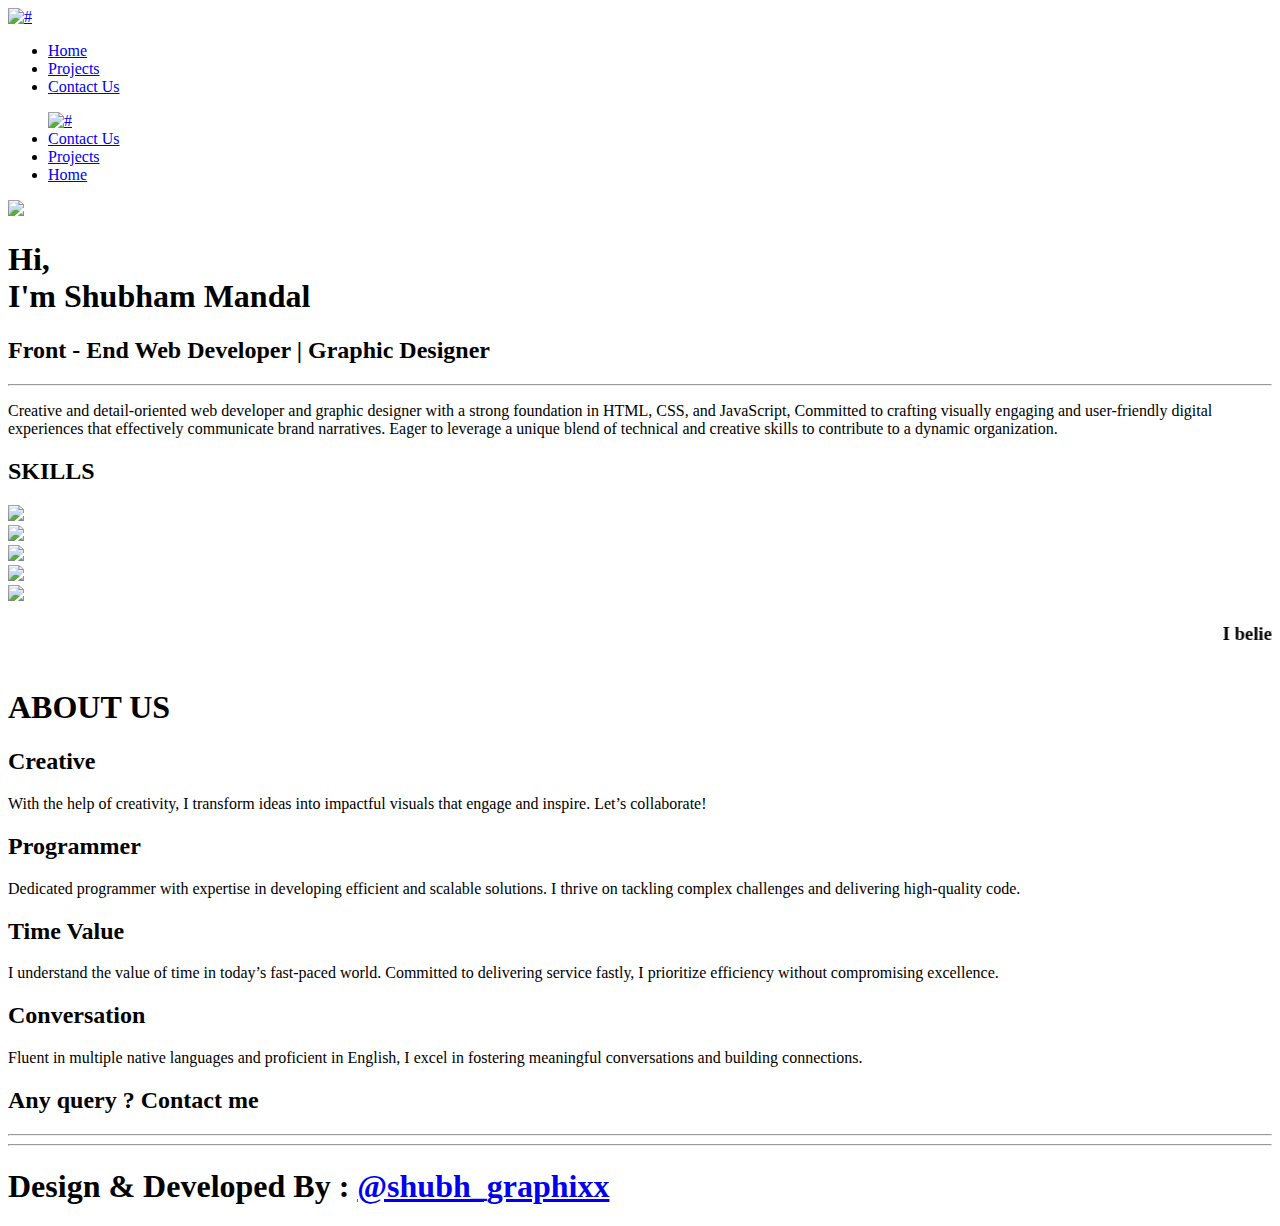
==== index.html @ a46257a7 "index.html uploaded" ====
<!DOCTYPE html>
<html lang="en">

<head>
  <meta charset="UTF-8">
  <meta name="viewport" content="width=device-width, initial-scale=1.0">
  <title>ShubhGraphiX/Portfolio</title>


  <script src="https://ajax.googleapis.com/ajax/libs/jquery/3.7.1/jquery.min.js"></script>
  <script src="js/jquery.slicknav.js"></script>
  <script src="js/script.js"></script>
  <script src="js/owl.carousel.min.js"></script>
  <script src="js/wow.min.js"></script>

  <link rel="stylesheet" href="css/slicknav.css">
  <link rel="stylesheet" href="css/style.css">
  <link rel="preconnect" href="https://fonts.googleapis.com">
  <link rel="preconnect" href="https://fonts.gstatic.com" crossorigin>
  <link href="https://fonts.googleapis.com/css2?family=Montserrat:ital,wght@0,100..900;1,100..900&display=swap"
    rel="stylesheet">
  <link rel="preconnect" href="https://fonts.googleapis.com">
  <link rel="preconnect" href="https://fonts.gstatic.com" crossorigin>
  <link
    href="https://fonts.googleapis.com/css2?family=Montserrat:ital,wght@0,100..900;1,100..900&family=Poppins:ital,wght@0,100;0,200;0,300;0,400;0,500;0,600;0,700;0,800;0,900;1,100;1,200;1,300;1,400;1,500;1,600;1,700;1,800;1,900&display=swap"
    rel="stylesheet">
  <link rel="preconnect" href="https://fonts.googleapis.com">
  <link rel="preconnect" href="https://fonts.gstatic.com" crossorigin>
  <link rel="stylesheet" href="css/owl.carousel.min.css">
  <link rel="stylesheet" href="css/owl.theme.default.min.css">
  <link rel="stylesheet" href="https://site-assets.fontawesome.com/releases/v6.6.0/css/all.css">

  <link rel="stylesheet" href="https://site-assets.fontawesome.com/releases/v6.6.0/css/sharp-duotone-solid.css">

  <link rel="stylesheet" href="https://site-assets.fontawesome.com/releases/v6.6.0/css/sharp-thin.css">

  <link rel="stylesheet" href="https://site-assets.fontawesome.com/releases/v6.6.0/css/sharp-solid.css">

  <link rel="stylesheet" href="https://site-assets.fontawesome.com/releases/v6.6.0/css/sharp-regular.css">

  <link rel="stylesheet" href="https://site-assets.fontawesome.com/releases/v6.6.0/css/sharp-light.css">
  <link
    rel="stylesheet"
    href="https://cdnjs.cloudflare.com/ajax/libs/animate.css/4.1.1/animate.min.css"
  />

<link rel="icon" href="images/sg_logo.png">
</head>

<body>

  <a href="#"><img src="images/ShubhGraphix Logo.svg" alt="#" id="brand_logo"></a>
  <ul id="menu">
    <li><a href="index.html" target="blank">Home</a></li>
    <li><a href="projectsheet.html" target="blank">Projects</a></li>
    <li><a href="#ftr" target="blank">Contact Us</a></li>
  </ul>
  <div id="menu_div">
    <ul id="pc_menu">
      <a href="#"><img src="images/ShubhGraphix Logo.svg" alt="#" id="b_logo"></a>

      <li><a href="#ftr" target="blank">Contact Us</a></li>
      <li><a href="projectsheet.html" target="blank">Projects</a></li>
      <li><a href="index.html" target="blank">Home</a></li>
    </ul>
  </div>

  <section>
<img src="images/portfolio.png" id="header_img" class="wow animate__animated animate__bounceInRight"><div id="stroke"></div></img>
    <div class="portfolio-top wow animate__animated animate__fadeInLeftBig">
    <h1 id="intro">Hi, <br>
      I'm <span id="name_text"> Shubham Mandal</span>

      <h2 id="semi_text">Front - End Web Developer | Graphic Designer </h2>
      <hr id="name_line">
    </h1>
    <div id="summary_div">
      <p id="summary">

        Creative and detail-oriented web developer and graphic designer with a strong foundation in HTML, CSS, and
        JavaScript, Committed to crafting visually engaging and user-friendly digital experiences that effectively
        communicate brand narratives. Eager to leverage a unique blend of technical and creative skills to contribute to
        a dynamic organization.</p>
    </div>
    </div>


    <h2 id="skills_text" class="wow animate__animated animate__bounceIn">SKILLS</h2>

    <!-- Corousel -->

    <div class="owl-carousel carousel">
      <div>
        <image src="images/web_d.jpg" id="corousel"></image>
      </div>
      <div>
        <image src="images/graphic_c.jpg" id="corousel"></image>
      </div>
      <div>
        <image src="images/ui_ux.jpg" id="corousel"></image>
      </div>
      <div>
        <image src="images/it.jpg" id="corousel"></image>
      </div>
      <div>
        <image src="images/video_e.jpg" id="corousel"></image>
      </div>

    </div>
    <div id="scrolling_div">
      <marquee behavior="scroll" direction="left">
        <h3 id="marq_text">I believe that in this era u have to <span id="marq_skill">Skill-up</span> <i
            class="fas fa-star-of-life star-icon"></i>Today skills matter more than <span id="marq_skill_2">
            Degree</span> <i class="fas fa-star-of-life star-icon"></i></h3>
      </marquee>

    </div>

    <!-- About -->
    <h1 id="about_text">ABOUT US</h1>
    <div id="about_container">

      <div class="about_column">
        <div class="about_c wow animate__animated animate__lightSpeedInLeft">
          <div>
            <i class="fa-duotone fa-solid fa-paintbrush-pencil creative-icon"></i>
          </div>
          <h2>Creative</h2>
          <p>With the help of creativity, I transform ideas into impactful visuals that engage and inspire. Let’s
            collaborate!</p>

        </div>
      </div>


      <div class="about_column">
        <div class="about_c wow animate__animated animate__lightSpeedInLeft">
          <div><i class="fa-solid fa-gear-code creative-icon"></i></div>
          <h2>Programmer</h2>
          <p>Dedicated programmer with expertise in developing efficient and scalable solutions. I thrive on tackling
            complex challenges and delivering high-quality code. </p>
        </div>
      </div>



      <div class="about_column">
        <div class="about_c wow animate__animated animate__lightSpeedInRight">
          <div><i class="fa-sharp-duotone fa-solid fa-timer creative-icon"></i></div>
          <h2>Time Value</h2>
          <p>I understand the value of time in today’s fast-paced world. Committed to delivering service fastly, I
            prioritize efficiency without compromising excellence.</p>

        </div>
      </div>



      <div class="about_column">
        <div class="about_c wow animate__animated animate__lightSpeedInRight">
          <div><i class="fa-solid fa-users creative-icon"></i></div>
          <h2>Conversation</h2>
          <p>Fluent in multiple native languages and proficient in English, I excel in fostering meaningful
            conversations and building connections.</p>
        </div>
      </div>


    </div>


  </section>
  <footer id="ftr">
    <h2 id="query">Any query ? Contact me </h2>
      <hr id="footer_line">
      <div class="social_links">
<a href="http://www.instagram.com/shubham.m77/" target="blank"><i class="fa-brands fa-instagram social_icon"></i></a>
<a href="http://www.instagram.com/shubh_graphixx/" target="blank"><i class="fa-brands fa-instagram social_icon"></i></a>
<a href="https://www.linkedin.com/in/shubham-mandal-ba946b314/" target="blank"><i class="fa-brands fa-linkedin social_icon"></i></a>
<a href="mailto:@shubham.m9022@gmail.com" target="blank"><i class="fa-regular fa-envelope social_icon"></i></a>
<a href="https://wa.me/+918595436518" target="blank"><i class="fa-brands fa-whatsapp social_icon"></i></a>

      </div>
    <hr id="footer_line_2">
<h1 id="dev_name">Design & Developed By : <a href="http://www.instagram.com/shubh_graphixx/">@shubh_graphixx</a></h1>
  </footer>


</body>

</html>
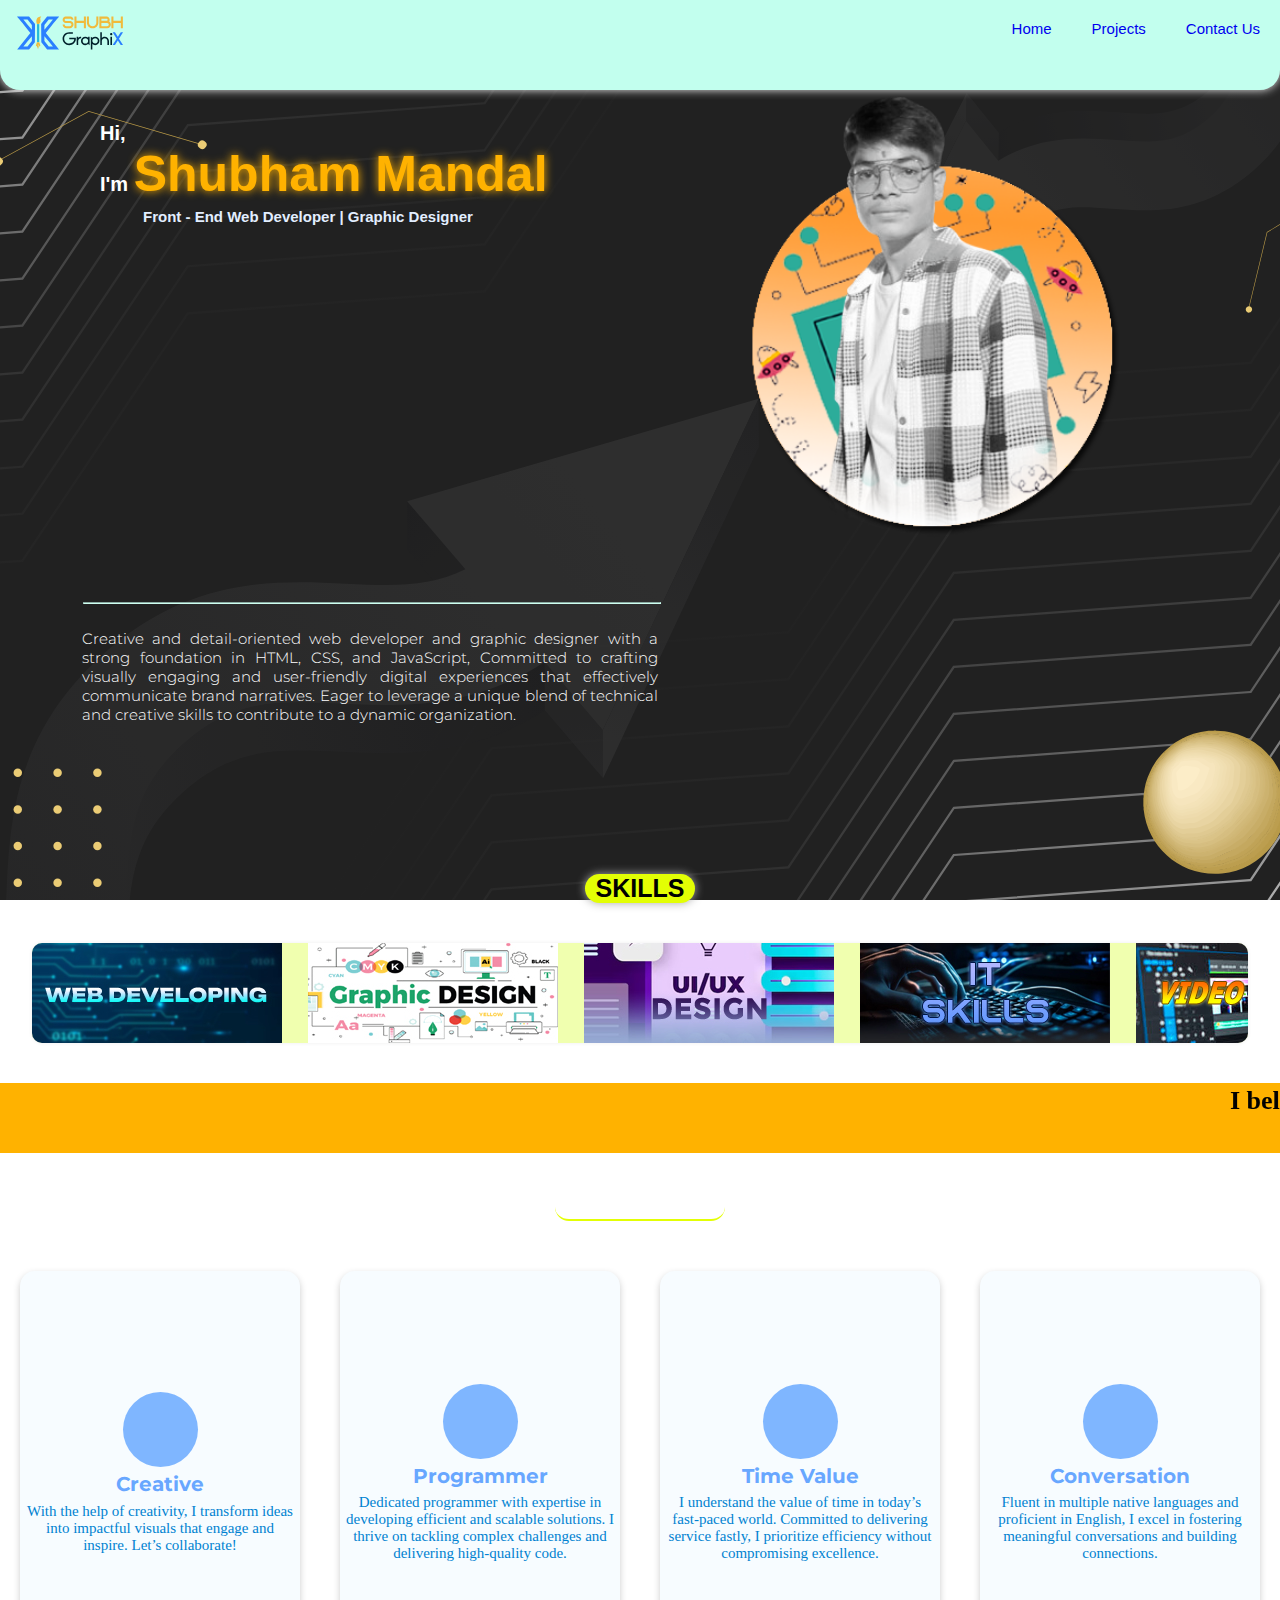
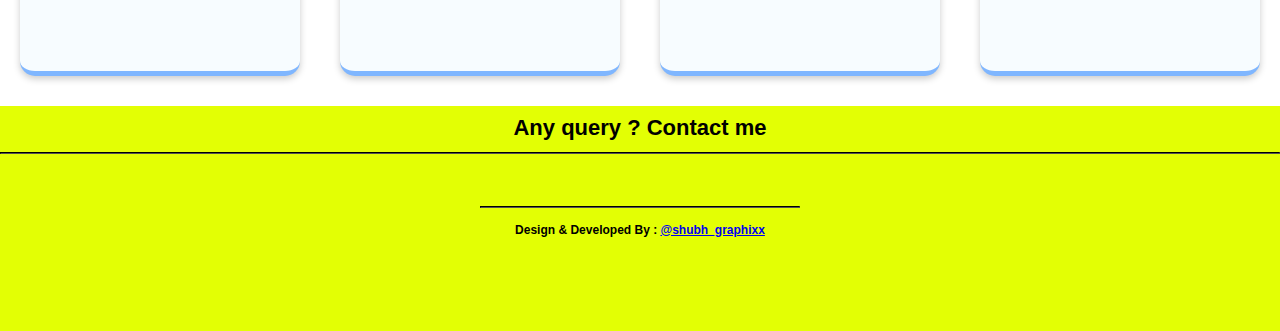
==== commit a82aaf62: "Add files via upload" ====
--- a/index.html
+++ b/index.html
@@ -134,7 +134,7 @@
 
 
       <div class="about_column">
-        <div class="about_c wow animate__animated animate__lightSpeedInLeft">
+        <div class="about_c wow animate__animated animate__bounceInLeft">
           <div><i class="fa-solid fa-gear-code creative-icon"></i></div>
           <h2>Programmer</h2>
           <p>Dedicated programmer with expertise in developing efficient and scalable solutions. I thrive on tackling
@@ -145,7 +145,7 @@
 
 
       <div class="about_column">
-        <div class="about_c wow animate__animated animate__lightSpeedInRight">
+        <div class="about_c wow animate__animated animate__bounceInRight">
           <div><i class="fa-sharp-duotone fa-solid fa-timer creative-icon"></i></div>
           <h2>Time Value</h2>
           <p>I understand the value of time in today’s fast-paced world. Committed to delivering service fastly, I
@@ -157,7 +157,7 @@
 
 
       <div class="about_column">
-        <div class="about_c wow animate__animated animate__lightSpeedInRight">
+        <div class="about_c wow animate__animated animate__bounceInRight">
           <div><i class="fa-solid fa-users creative-icon"></i></div>
           <h2>Conversation</h2>
           <p>Fluent in multiple native languages and proficient in English, I excel in fostering meaningful
--- a/css/style.css
+++ b/css/style.css
@@ -0,0 +1,93 @@
+@charset "UTF-8";
+body{overflow-x: hidden;margin:0;padding:0;background-image:url("../images/black-abstract-bg.svg");background-repeat:no-repeat;background-attachment: fixed;background-position: center; background-size: cover;}
+
+#brand_logo{margin-top:-62.5px;width:80px;}
+#menu{display:none;}
+
+#intro{font-family:"unbounded ultralight", sans-serif;font-size:20px;color:white;margin:100px;}
+#name_text{font-family:"unbounded semibold", sans-serif;font-size:50px;color:#ffb200;text-shadow:0 0 10px #ffb200;}
+#semi_text{font-family:"unbounded extralight", sans-serif;font-size:15px;color:#e2eeff;margin-left: 143px;margin-top:-95px;}
+#name_line{width:45%;size:2px;margin-top:30px;margin-left:83px;border-color:#cefff1;}
+#summary_div{width:45%;size:2px;margin-top:20px;margin-left:82px;}
+#summary{font-family:montserrat;font-weight:300;font-size:15px;text-align:justify;color:white;margin-top:25px;}
+#header_img{float:right;margin-top:-70px;margin-right:70px;width:550px;}
+#header_img:hover{cursor: pointer;filter: drop-shadow(2px 5px 10px #ffc420);background:transparent;transition: 0.5s linear;scale: 1.10;}
+#corousel{width:250px;cursor: pointer;margin: 0 auto;}
+#skills_text{font-family:"unbounded light",sans-serif;font-size:25px;color:black;text-align:center;background:#e3ff04;border-radius:15px;width:110px;box-shadow:0 0 10px #aaa;}
+.carousel{box-sizing:border-box;border-radius:10px;padding:0; }
+#about_text{font-family:"unbounded light",sans-serif;font-size:22px;color:white;text-align:center;border-radius:15px;width:170px;margin:40px auto;border-bottom:2px solid #e3ff04;}
+#scrolling_div{width:100%;height:70px;background:#ffb200;margin-top:40px;}
+#marq_text{font-size:26px;font-family:unbounded;margin:3px;padding:0;float:left;text-align:center;}
+#marq_skill{background-color:black;color:white;border-radius:5px;}
+#about_container{width:100%;display: flex;margin-bottom: 	20px;}
+.about_column{width:25%;float: left;box-sizing: 	border-box	;padding-left: 	20px;padding-right: 20px;box-sizing:border-box	;}
+.about_c{height:40vh;border-bottom:solid 5px #7fb6ff;padding-top:20px;padding-bottom:20px; 	width:100%;background:#f7fcff;margin:10px auto;border-radius:15px;box-shadow:0 3px 7px #ccc;display:flex;justify-content:center;align-items: center;flex-direction: column	;}
+.about_c:hover{cursor:zoom-in;transition: 0.45s linear;scale: 1.20;}
+.about_c div{width:75px;height:75px;border-radius:50%;margin: 10px auto;background:#7fb6ff;display:flex;justify-content:center;align-items: center;}
+.creative-icon{color:white;font-size:40px;}
+.about_c h2{font-family:montserrat;font-size:20px;color:#68a7ff;text-align:center;margin-top:-5px;font-weight:200px;}
+.about_c p{font-family:poppins light;font-size:15px;color:#0082d1;padding:5px;margin:0px;margin-top:-15px;text-align: center;}
+#header_img::after{animation: rotate 2s infinite linear;content: '';position:absolute;background: conic-gradient(from 0deg,transparent,#e3ff04, hsl(39, 100%, 51%));}
+@keyframes rotate
+{100%{transform: rotate(360deg);}}
+
+#marq_skill_2{background-color:black;color:red;border-radius:5px;}
+.star-icon{padding:20px;}
+footer{width:100%;height:25vh;background:#e3ff04;box-sizing:border-box;}
+#dev_name{font-family:"unbounded light" ,sans-serif;font-size:12px;text-align: center;margin-top:15px;}
+#query{font-family:"unbounded" ,sans-serif;font-size:22px;text-align: center;margin:12px auto;padding: 9px;}
+#footer_line{box-sizing:border-box;border-color:black;margin-top:-10px;}
+.social_links{width:100%;display: flex;align-items: center;justify-content:center;}
+.social_icon{font-size:30px;color:black;margin:7px;}
+.social_links a{text-decoration: none;color:none;}
+#footer_line_2{box-sizing:border-box;border-color:black;margin-top:10px;width:25%;}
+
+
+/* Mobile Responsive*/
+@media (max-width:992px)
+{#pc_menu{display: none;}
+.slicknav_menu{display: block;}
+#header_img{width:150px;margin-right:15px;margin-top: -40px;}
+#intro{font-size:12px;margin:30px;}
+#name_text{font-size:20px;}
+#semi_text{font-size:8px;margin-left:30px;margin-top: -20px;}
+#summary{font-size:7px;}
+#name_line{margin-left:25px;width:80%;}
+#summary_div{margin-left:26px;width:80%;}
+#skills_text{margin-top:80px;font-size:13px;width:70px;margin:20px auto;}
+
+#scrolling_div{height:40px;}
+#marq_text{font-size:13px;margin:-5px;}
+#about_text{font-size:12px;width:90px;}
+#about_container{flex-direction: column;margin-top:-10px;}
+.about_column{width:100%;}
+.about_c{padding-top: 10px;padding-bottom: 10px}
+.about_c div{width:40px;height:40px;}
+.creative-icon{font-size:22px;}
+.about_c h2{font-size:15px;}
+.about_c p{font-size: 10px;}
+#query{font-size:18px;}
+.social_icon{font-size:20px;}
+#footer_line_2{margin-top: 5px;width: 100%}
+#dev_name{font-size: 10px;}
+footer{height:25vh;}
+}
+
+/*PC Responsive*/
+@media (min-width:992px)
+{#pc_menu{font-size:15px;width:100%;background:rgb(194, 255, 238);box-shadow:0 0 10px #eee;list-style:none;position: absolute;top:0;left:0;margin:0;padding:0;border-radius:0 0 20px 20px;display:block;height:10vh;box-sizing:border-box;}
+.slicknav_menu{display: none;}
+#pc_menu li{display: inline-block;padding: 	20px;float:right;font-family:"unbounded",sans-serif;}
+#pc_menu li a{text-decoration: none;}
+#b_logo{width:130px;position: relative;top:-32px;left:5px;}
+#pc_menu li a:hover{color:#ffb200;}
+#skills_text{margin:0 auto;margin-top:150px;}
+
+}
+/*@keyframes stroking
+{0%{border-block-end-width: 0%;border: solid 2px #ccc;border-radius: 100%;}
+25%{border-block-end-width: 25%;border: solid 2px #ccc;border-radius: 100%;}
+50%{border-block-end-width: 50%;border: solid 2px #ccc;border-radius: 100%;}
+75%{border-block-end-width: 75%;border: solid 2px #ccc;border-radius: 100%;}
+100%{border-block-end-width: 100%;border: solid 2px #ccc;border-radius: 100%;}
+}*/
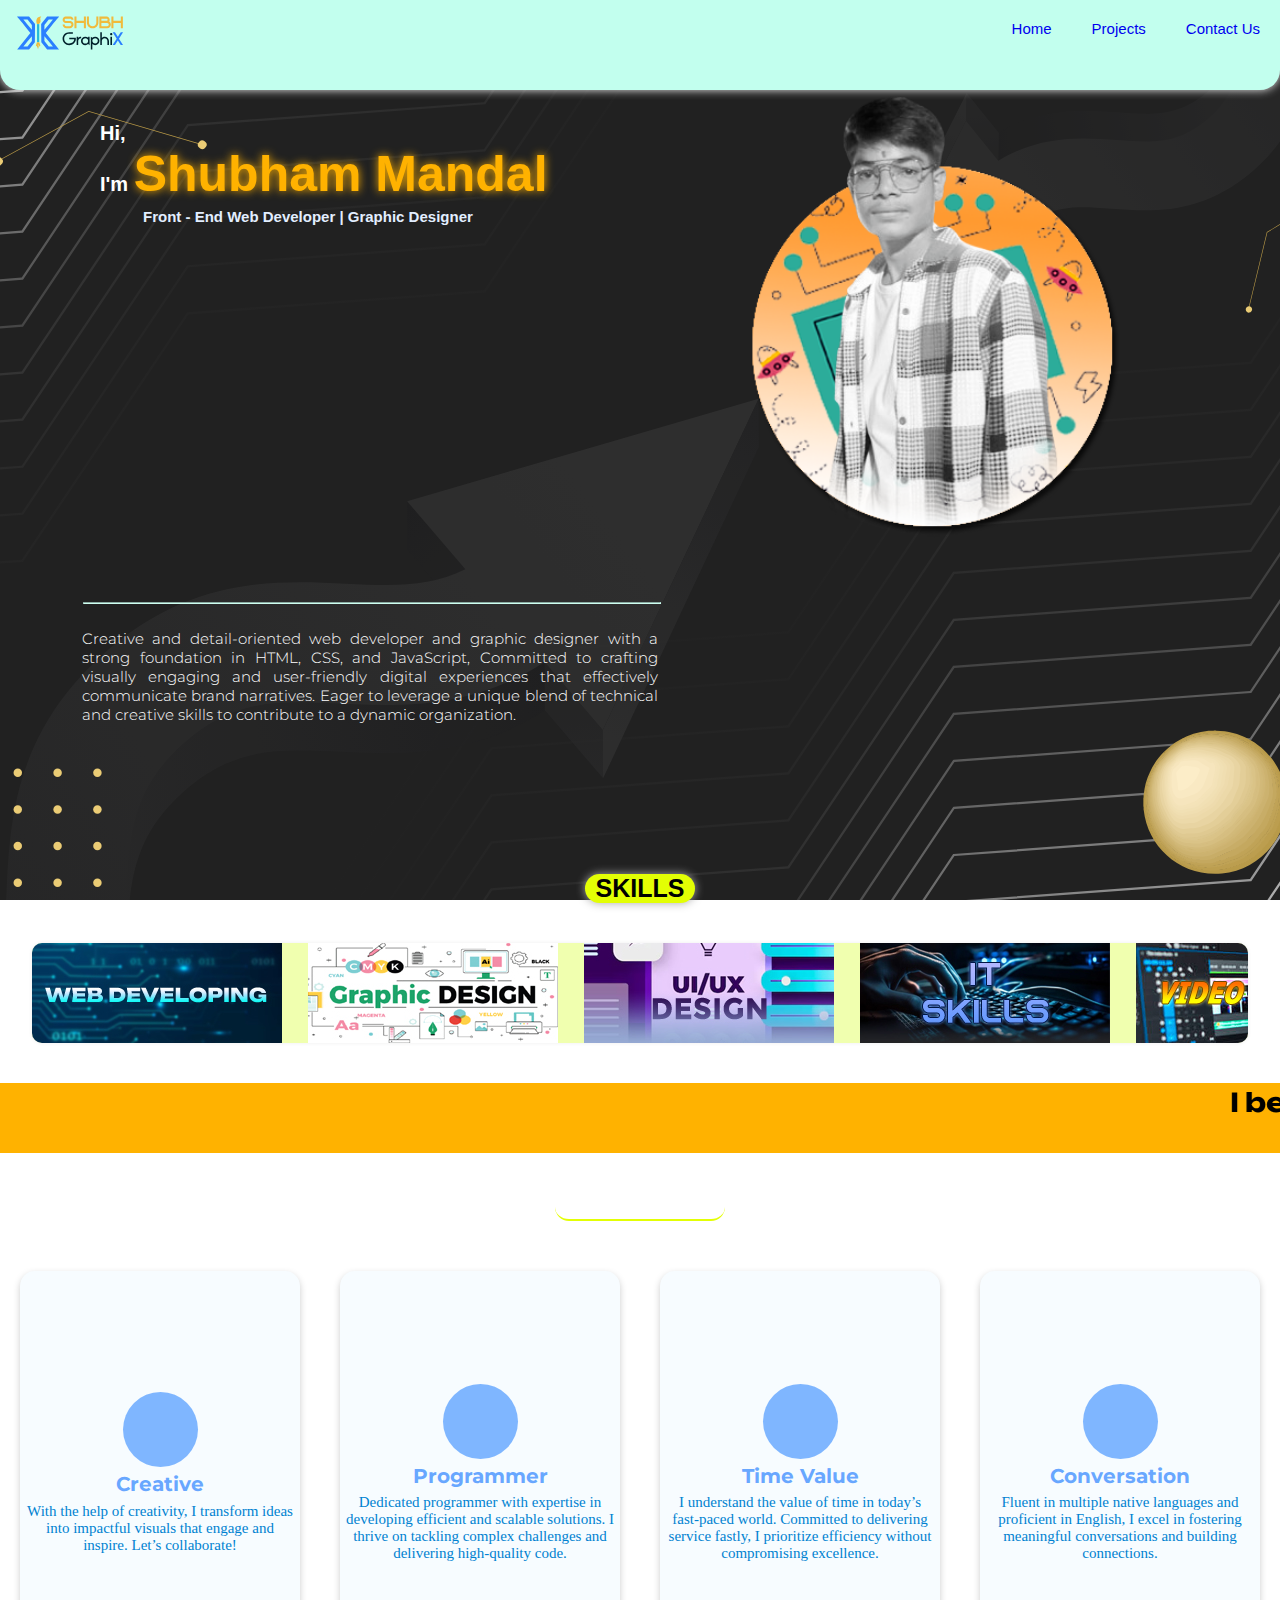
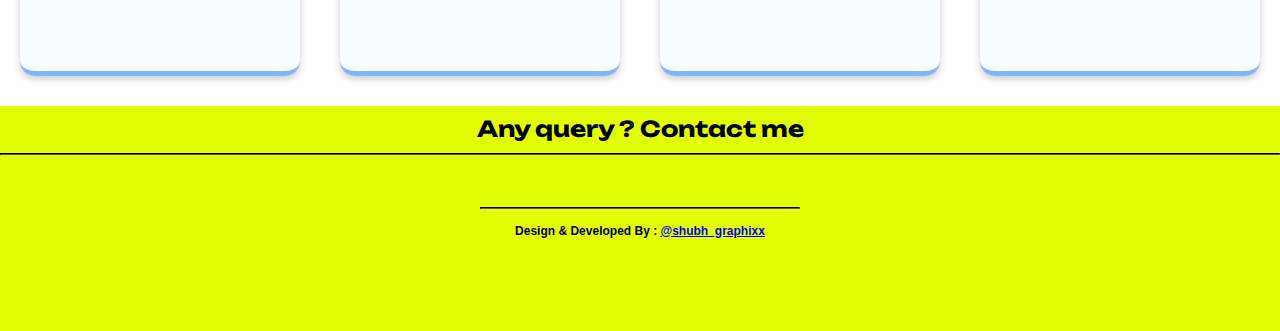
==== commit 2b87907c: "edited index file" ====
--- a/index.html
+++ b/index.html
@@ -6,7 +6,9 @@
   <meta name="viewport" content="width=device-width, initial-scale=1.0">
   <title>ShubhGraphiX/Portfolio</title>
 
-
+  <link rel="preconnect" href="https://fonts.googleapis.com">
+  <link rel="preconnect" href="https://fonts.gstatic.com" crossorigin>
+  <link href="https://fonts.googleapis.com/css2?family=Unbounded:wght@200..900&display=swap" rel="stylesheet">
   <script src="https://ajax.googleapis.com/ajax/libs/jquery/3.7.1/jquery.min.js"></script>
   <script src="js/jquery.slicknav.js"></script>
   <script src="js/script.js"></script>
--- a/css/style.css
+++ b/css/style.css
@@ -8,6 +8,8 @@
 #name_text{font-family:"unbounded semibold", sans-serif;font-size:50px;color:#ffb200;text-shadow:0 0 10px #ffb200;}
 #semi_text{font-family:"unbounded extralight", sans-serif;font-size:15px;color:#e2eeff;margin-left: 143px;margin-top:-95px;}
 #name_line{width:45%;size:2px;margin-top:30px;margin-left:83px;border-color:#cefff1;}
+@font-face{font-family:Unbounded;
+    src: url(unbounded.woff2);}
 #summary_div{width:45%;size:2px;margin-top:20px;margin-left:82px;}
 #summary{font-family:montserrat;font-weight:300;font-size:15px;text-align:justify;color:white;margin-top:25px;}
 #header_img{float:right;margin-top:-70px;margin-right:70px;width:550px;}
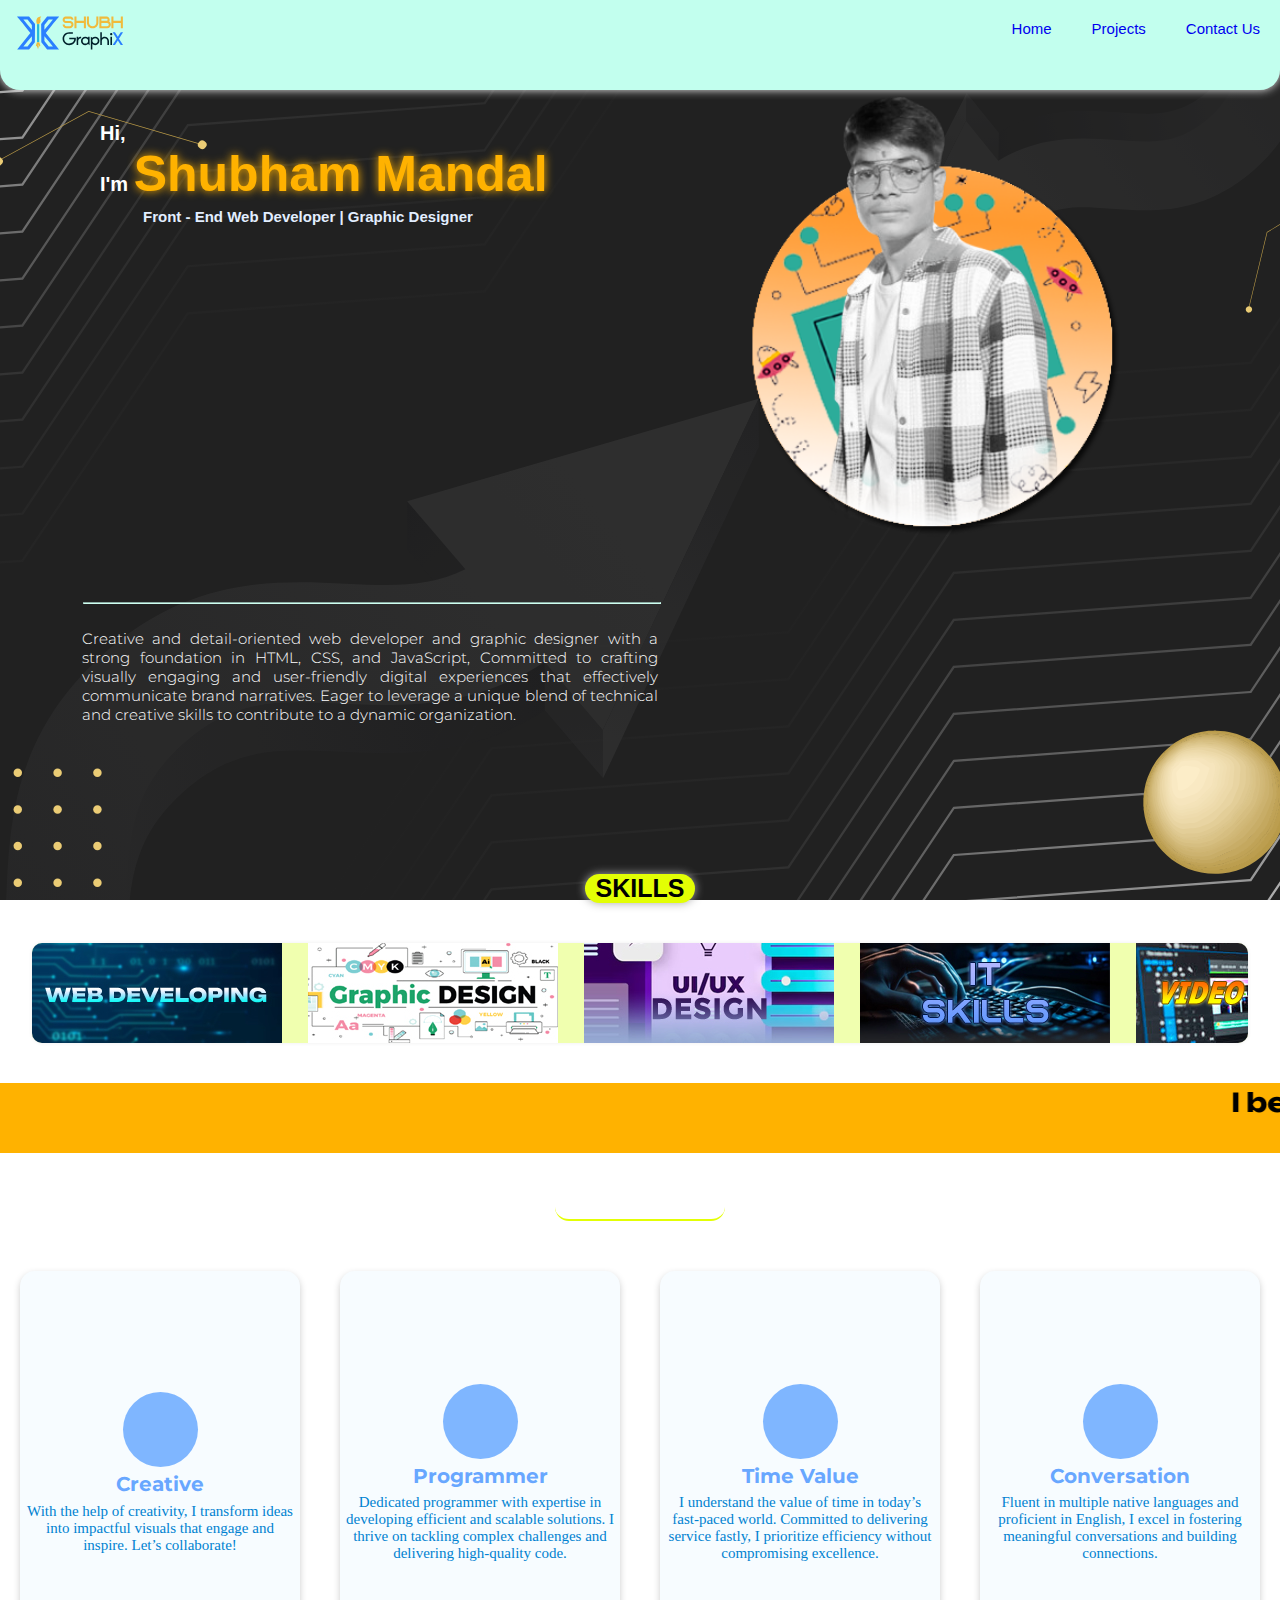
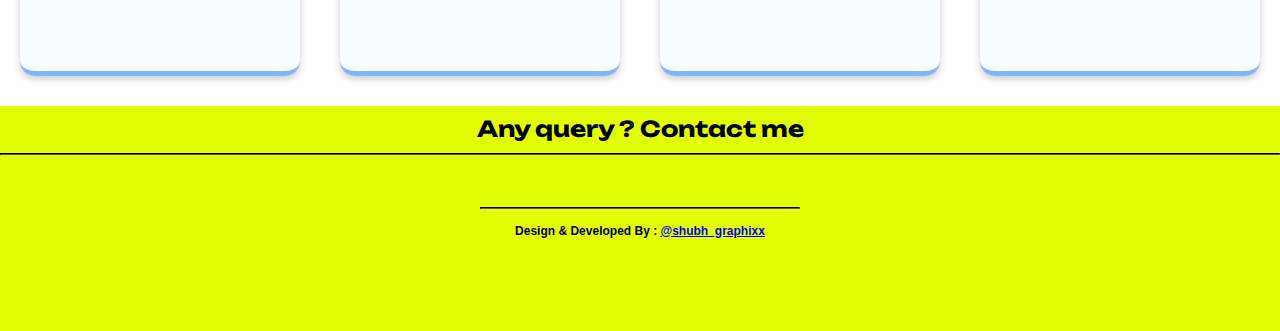
==== commit f8692239: "edited file" ====
--- a/index.html
+++ b/index.html
@@ -5,7 +5,9 @@
   <meta charset="UTF-8">
   <meta name="viewport" content="width=device-width, initial-scale=1.0">
   <title>ShubhGraphiX/Portfolio</title>
-
+  <link rel="preconnect" href="https://fonts.googleapis.com">
+  <link rel="preconnect" href="https://fonts.gstatic.com" crossorigin>
+  <link href="https://fonts.googleapis.com/css2?family=Kanit:ital,wght@0,100;0,200;0,300;0,400;0,500;0,600;0,700;0,800;0,900;1,100;1,200;1,300;1,400;1,500;1,600;1,700;1,800;1,900&display=swap" rel="stylesheet">
   <link rel="preconnect" href="https://fonts.googleapis.com">
   <link rel="preconnect" href="https://fonts.gstatic.com" crossorigin>
   <link href="https://fonts.googleapis.com/css2?family=Unbounded:wght@200..900&display=swap" rel="stylesheet">
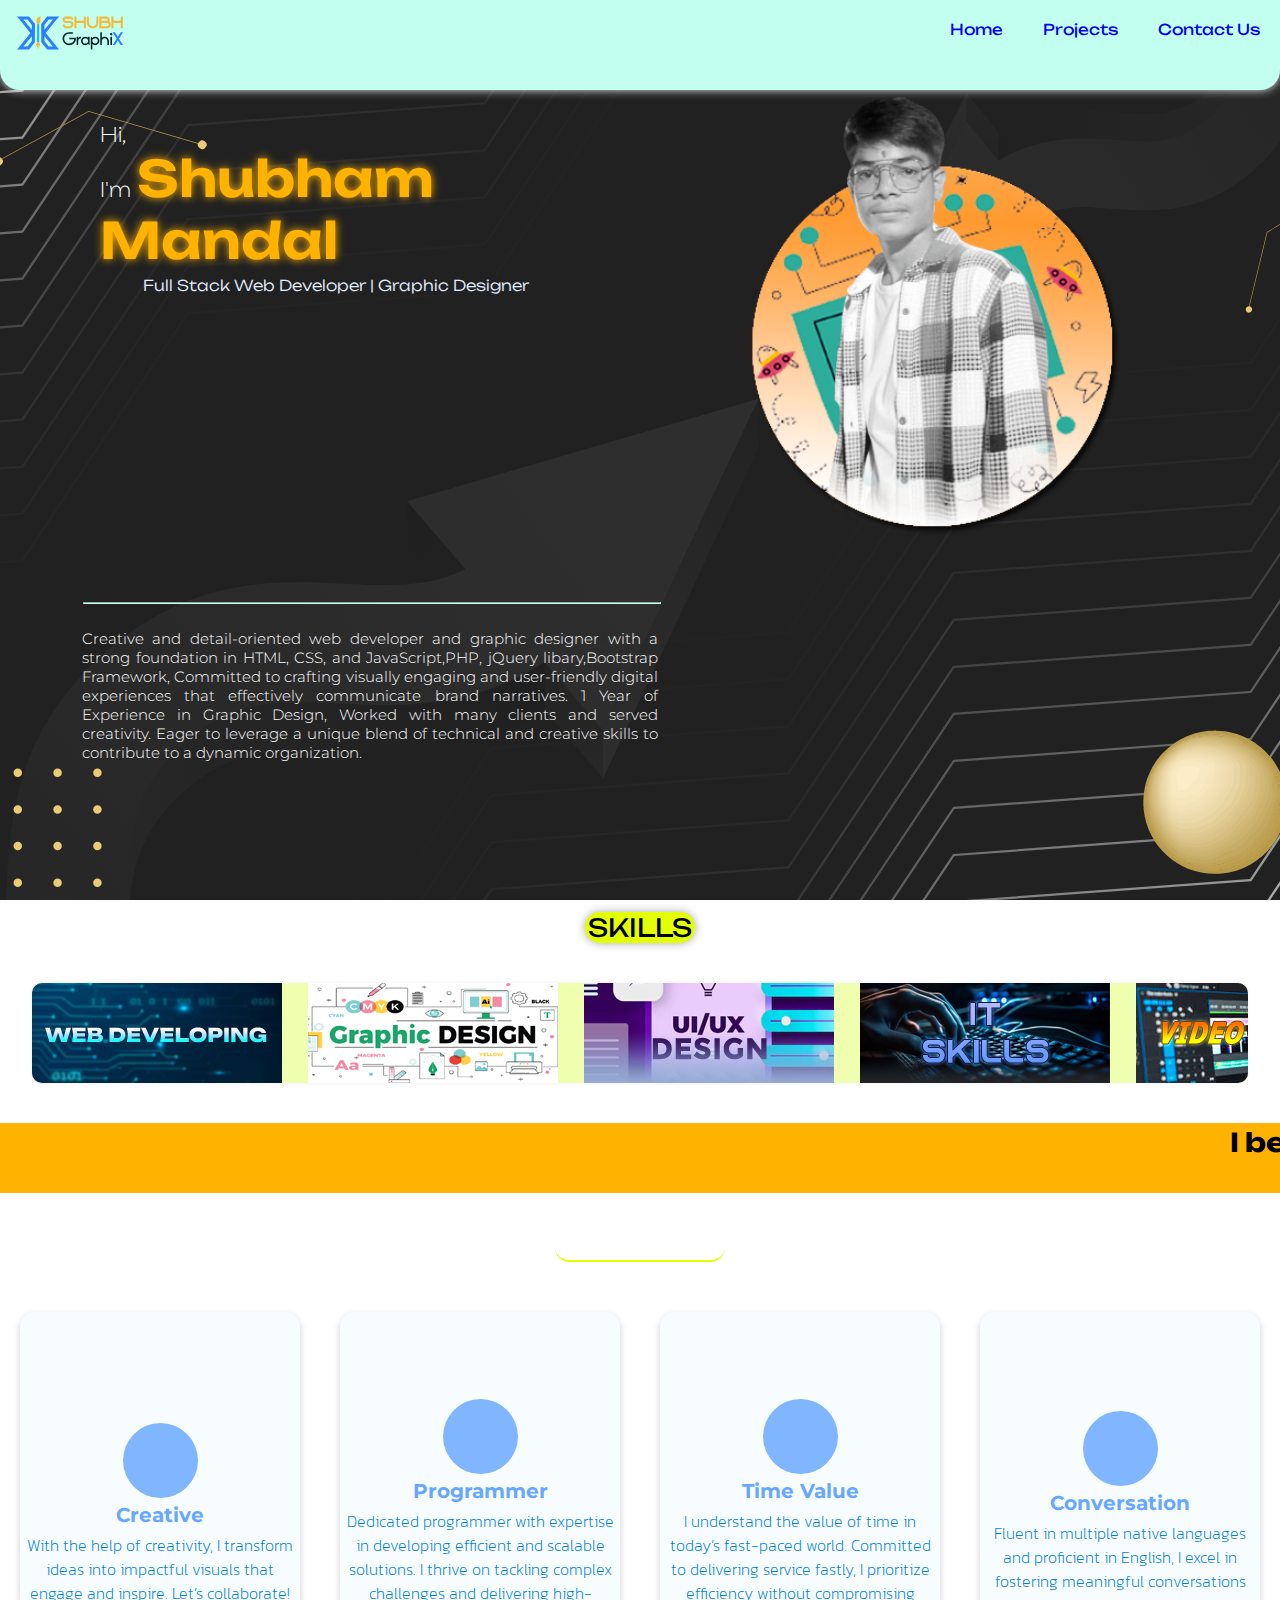
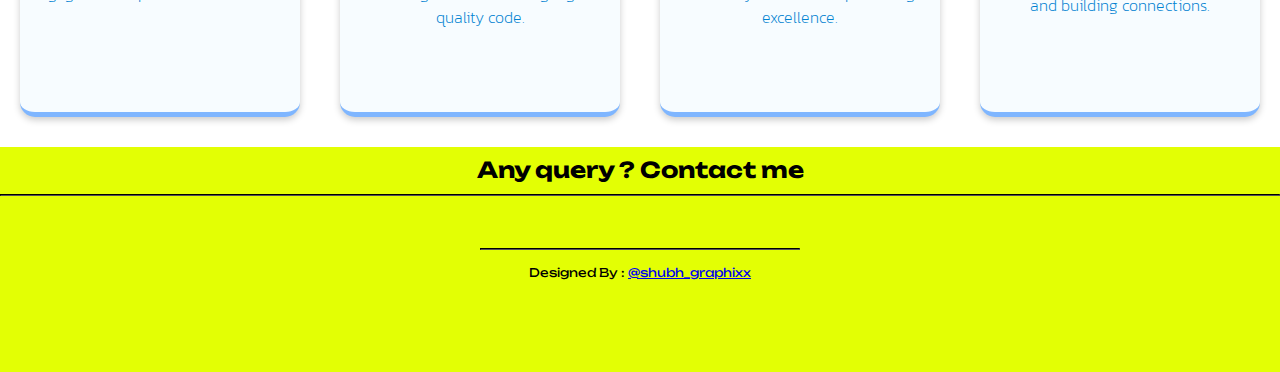
==== commit b9940d8d: "Add files via upload" ====
--- a/index.html
+++ b/index.html
@@ -43,14 +43,15 @@
   <link rel="stylesheet" href="https://site-assets.fontawesome.com/releases/v6.6.0/css/sharp-regular.css">
 
   <link rel="stylesheet" href="https://site-assets.fontawesome.com/releases/v6.6.0/css/sharp-light.css">
+  
   <link
     rel="stylesheet"
     href="https://cdnjs.cloudflare.com/ajax/libs/animate.css/4.1.1/animate.min.css"
   />
 
 <link rel="icon" href="images/sg_logo.png">
+
 </head>
-
 <body>
 
   <a href="#"><img src="images/ShubhGraphix Logo.svg" alt="#" id="brand_logo"></a>
@@ -70,21 +71,21 @@
   </div>
 
   <section>
-<img src="images/portfolio.png" id="header_img" class="wow animate__animated animate__bounceInRight"><div id="stroke"></div></img>
-    <div class="portfolio-top wow animate__animated animate__fadeInLeftBig">
+<img src="images/portfolio.png" id="header_img" class="animate__animated animate__bounceInRight"><div id="stroke"></div></img>
+    <div class="portfolio-top class animate__animated animate__bounceInLeft">
     <h1 id="intro">Hi, <br>
       I'm <span id="name_text"> Shubham Mandal</span>
 
-      <h2 id="semi_text">Front - End Web Developer | Graphic Designer </h2>
+      <h2 id="semi_text">Full Stack Web Developer | Graphic Designer</h2>
       <hr id="name_line">
     </h1>
     <div id="summary_div">
       <p id="summary">
 
-        Creative and detail-oriented web developer and graphic designer with a strong foundation in HTML, CSS, and
-        JavaScript, Committed to crafting visually engaging and user-friendly digital experiences that effectively
-        communicate brand narratives. Eager to leverage a unique blend of technical and creative skills to contribute to
-        a dynamic organization.</p>
+        Creative and detail-oriented web developer and graphic designer with a strong foundation in HTML, CSS, and JavaScript,PHP, jQuery libary,Bootstrap Framework,
+        Committed to crafting visually engaging and user-friendly digital experiences that effectively communicate brand narratives.
+        1 Year of Experience in Graphic Design, Worked with many clients and served creativity.
+        Eager to leverage a unique blend of technical and creative skills to contribute to a dynamic organization.</p>
     </div>
     </div>
 
@@ -125,7 +126,7 @@
     <div id="about_container">
 
       <div class="about_column">
-        <div class="about_c wow animate__animated animate__lightSpeedInLeft">
+        <div class="about_c wow animate__animated animate__slideInLeft">
           <div>
             <i class="fa-duotone fa-solid fa-paintbrush-pencil creative-icon"></i>
           </div>
@@ -138,7 +139,7 @@
 
 
       <div class="about_column">
-        <div class="about_c wow animate__animated animate__bounceInLeft">
+        <div class="about_c wow animate__animated animate__slideInLeft">
           <div><i class="fa-solid fa-gear-code creative-icon"></i></div>
           <h2>Programmer</h2>
           <p>Dedicated programmer with expertise in developing efficient and scalable solutions. I thrive on tackling
@@ -149,7 +150,7 @@
 
 
       <div class="about_column">
-        <div class="about_c wow animate__animated animate__bounceInRight">
+        <div class="about_c wow animate__animated animate__slideInRight">
           <div><i class="fa-sharp-duotone fa-solid fa-timer creative-icon"></i></div>
           <h2>Time Value</h2>
           <p>I understand the value of time in today’s fast-paced world. Committed to delivering service fastly, I
@@ -161,7 +162,7 @@
 
 
       <div class="about_column">
-        <div class="about_c wow animate__animated animate__bounceInRight">
+        <div class="about_c wow animate__animated animate__slideInRight">
           <div><i class="fa-solid fa-users creative-icon"></i></div>
           <h2>Conversation</h2>
           <p>Fluent in multiple native languages and proficient in English, I excel in fostering meaningful
@@ -186,9 +187,8 @@
 
       </div>
     <hr id="footer_line_2">
-<h1 id="dev_name">Design & Developed By : <a href="http://www.instagram.com/shubh_graphixx/">@shubh_graphixx</a></h1>
+<h1 id="dev_name">Designed By : <a href="http://www.instagram.com/shubh_graphixx/">@shubh_graphixx</a></h1>
   </footer>
-
 
 </body>
 
--- a/css/style.css
+++ b/css/style.css
@@ -4,20 +4,19 @@
 #brand_logo{margin-top:-62.5px;width:80px;}
 #menu{display:none;}
 
-#intro{font-family:"unbounded ultralight", sans-serif;font-size:20px;color:white;margin:100px;}
-#name_text{font-family:"unbounded semibold", sans-serif;font-size:50px;color:#ffb200;text-shadow:0 0 10px #ffb200;}
-#semi_text{font-family:"unbounded extralight", sans-serif;font-size:15px;color:#e2eeff;margin-left: 143px;margin-top:-95px;}
+#intro{font-family:unbounded;font-size:20px;color:white;margin:100px;font-weight: 200;}
+#name_text{font-family:unbounded;font-size:50px;color:#ffb200;text-shadow:0 0 10px #ffb200;font-weight: 600;}
+#semi_text{font-family:unbounded;font-size:15px;color:#e2eeff;margin-left: 143px;margin-top:-95px;font-weight: 300;}
 #name_line{width:45%;size:2px;margin-top:30px;margin-left:83px;border-color:#cefff1;}
-@font-face{font-family:Unbounded;
-    src: url(unbounded.woff2);}
+
 #summary_div{width:45%;size:2px;margin-top:20px;margin-left:82px;}
 #summary{font-family:montserrat;font-weight:300;font-size:15px;text-align:justify;color:white;margin-top:25px;}
 #header_img{float:right;margin-top:-70px;margin-right:70px;width:550px;}
 #header_img:hover{cursor: pointer;filter: drop-shadow(2px 5px 10px #ffc420);background:transparent;transition: 0.5s linear;scale: 1.10;}
 #corousel{width:250px;cursor: pointer;margin: 0 auto;}
-#skills_text{font-family:"unbounded light",sans-serif;font-size:25px;color:black;text-align:center;background:#e3ff04;border-radius:15px;width:110px;box-shadow:0 0 10px #aaa;}
+#skills_text{font-family:unbounded;font-weight: 400;font-size:25px;color:black;text-align:center;background:#e3ff04;border-radius:15px;width:110px;box-shadow:0 0 10px #aaa;}
 .carousel{box-sizing:border-box;border-radius:10px;padding:0; }
-#about_text{font-family:"unbounded light",sans-serif;font-size:22px;color:white;text-align:center;border-radius:15px;width:170px;margin:40px auto;border-bottom:2px solid #e3ff04;}
+#about_text{font-family:unbounded;font-weight: 400;font-size:22px;color:white;text-align:center;border-radius:15px;width:170px;margin:40px auto;border-bottom:2px solid #e3ff04;}
 #scrolling_div{width:100%;height:70px;background:#ffb200;margin-top:40px;}
 #marq_text{font-size:26px;font-family:unbounded;margin:3px;padding:0;float:left;text-align:center;}
 #marq_skill{background-color:black;color:white;border-radius:5px;}
@@ -28,16 +27,15 @@
 .about_c div{width:75px;height:75px;border-radius:50%;margin: 10px auto;background:#7fb6ff;display:flex;justify-content:center;align-items: center;}
 .creative-icon{color:white;font-size:40px;}
 .about_c h2{font-family:montserrat;font-size:20px;color:#68a7ff;text-align:center;margin-top:-5px;font-weight:200px;}
-.about_c p{font-family:poppins light;font-size:15px;color:#0082d1;padding:5px;margin:0px;margin-top:-15px;text-align: center;}
+.about_c p{font-family:kanit;font-size:16px;color:#0082d1;padding:5px;margin:0px;margin-top:-15px;text-align: center;font-weight:280;}
 #header_img::after{animation: rotate 2s infinite linear;content: '';position:absolute;background: conic-gradient(from 0deg,transparent,#e3ff04, hsl(39, 100%, 51%));}
 @keyframes rotate
 {100%{transform: rotate(360deg);}}
-
 #marq_skill_2{background-color:black;color:red;border-radius:5px;}
 .star-icon{padding:20px;}
 footer{width:100%;height:25vh;background:#e3ff04;box-sizing:border-box;}
-#dev_name{font-family:"unbounded light" ,sans-serif;font-size:12px;text-align: center;margin-top:15px;}
-#query{font-family:"unbounded" ,sans-serif;font-size:22px;text-align: center;margin:12px auto;padding: 9px;}
+#dev_name{font-family:"unbounded" ,sans-serif;font-size:12px;text-align: center;margin-top:15px;font-weight: 400;}
+#query{font-family:unbounded;font-size:22px;text-align: center;margin:12px auto;padding: 9px;}
 #footer_line{box-sizing:border-box;border-color:black;margin-top:-10px;}
 .social_links{width:100%;display: flex;align-items: center;justify-content:center;}
 .social_icon{font-size:30px;color:black;margin:7px;}
@@ -48,32 +46,34 @@
 /* Mobile Responsive*/
 @media (max-width:992px)
 {#pc_menu{display: none;}
-.slicknav_menu{display: block;}
-#header_img{width:150px;margin-right:15px;margin-top: -40px;}
-#intro{font-size:12px;margin:30px;}
-#name_text{font-size:20px;}
-#semi_text{font-size:8px;margin-left:30px;margin-top: -20px;}
-#summary{font-size:7px;}
+.slicknav_menu{display: block;font-size:22px;}
+.slicknav_menu a{font-family:kanit;font-weight:400;}
+#header_img{width:250px;margin-right:15px;margin-top: -40px;}
+#intro{font-size:14px;margin:30px;}
+#name_text{font-size:28px;}
+#semi_text{font-size:12px;margin-left:30px;margin-top: -20px;}
+#summary{font-size:13px;}
 #name_line{margin-left:25px;width:80%;}
 #summary_div{margin-left:26px;width:80%;}
-#skills_text{margin-top:80px;font-size:13px;width:70px;margin:20px auto;}
+#skills_text{margin-top:80px;font-size:18px;width:100px;margin:20px auto;}
 
 #scrolling_div{height:40px;}
 #marq_text{font-size:13px;margin:-5px;}
-#about_text{font-size:12px;width:90px;}
+#about_text{font-size:14px;width:100px;}
 #about_container{flex-direction: column;margin-top:-10px;}
 .about_column{width:100%;}
 .about_c{padding-top: 10px;padding-bottom: 10px}
 .about_c div{width:40px;height:40px;}
 .creative-icon{font-size:22px;}
-.about_c h2{font-size:15px;}
-.about_c p{font-size: 10px;}
-#query{font-size:18px;}
-.social_icon{font-size:20px;}
+.about_c h2{font-size:18px;}
+.about_c p{font-size: 14px;}
+#query{font-size:16px;}
+.social_icon{font-size:28px;margin-left:14px;margin-right:14px;}
 #footer_line_2{margin-top: 5px;width: 100%}
-#dev_name{font-size: 10px;}
-footer{height:25vh;}
-}
+#dev_name{font-size: 12px;}
+footer{height:30vh;}
+#brand_logo{margin-top:-5.5rem;width:120px;}}
+
 
 /*PC Responsive*/
 @media (min-width:992px)
@@ -86,10 +86,7 @@
 #skills_text{margin:0 auto;margin-top:150px;}
 
 }
-/*@keyframes stroking
-{0%{border-block-end-width: 0%;border: solid 2px #ccc;border-radius: 100%;}
-25%{border-block-end-width: 25%;border: solid 2px #ccc;border-radius: 100%;}
-50%{border-block-end-width: 50%;border: solid 2px #ccc;border-radius: 100%;}
-75%{border-block-end-width: 75%;border: solid 2px #ccc;border-radius: 100%;}
-100%{border-block-end-width: 100%;border: solid 2px #ccc;border-radius: 100%;}
-}*/
+/*Small Mobile responsive*/
+@media (max-width:500px)
+{#header_img{width:300px;margin-right:30px;margin-top:-50px;}
+footer{height:24vh;}}
